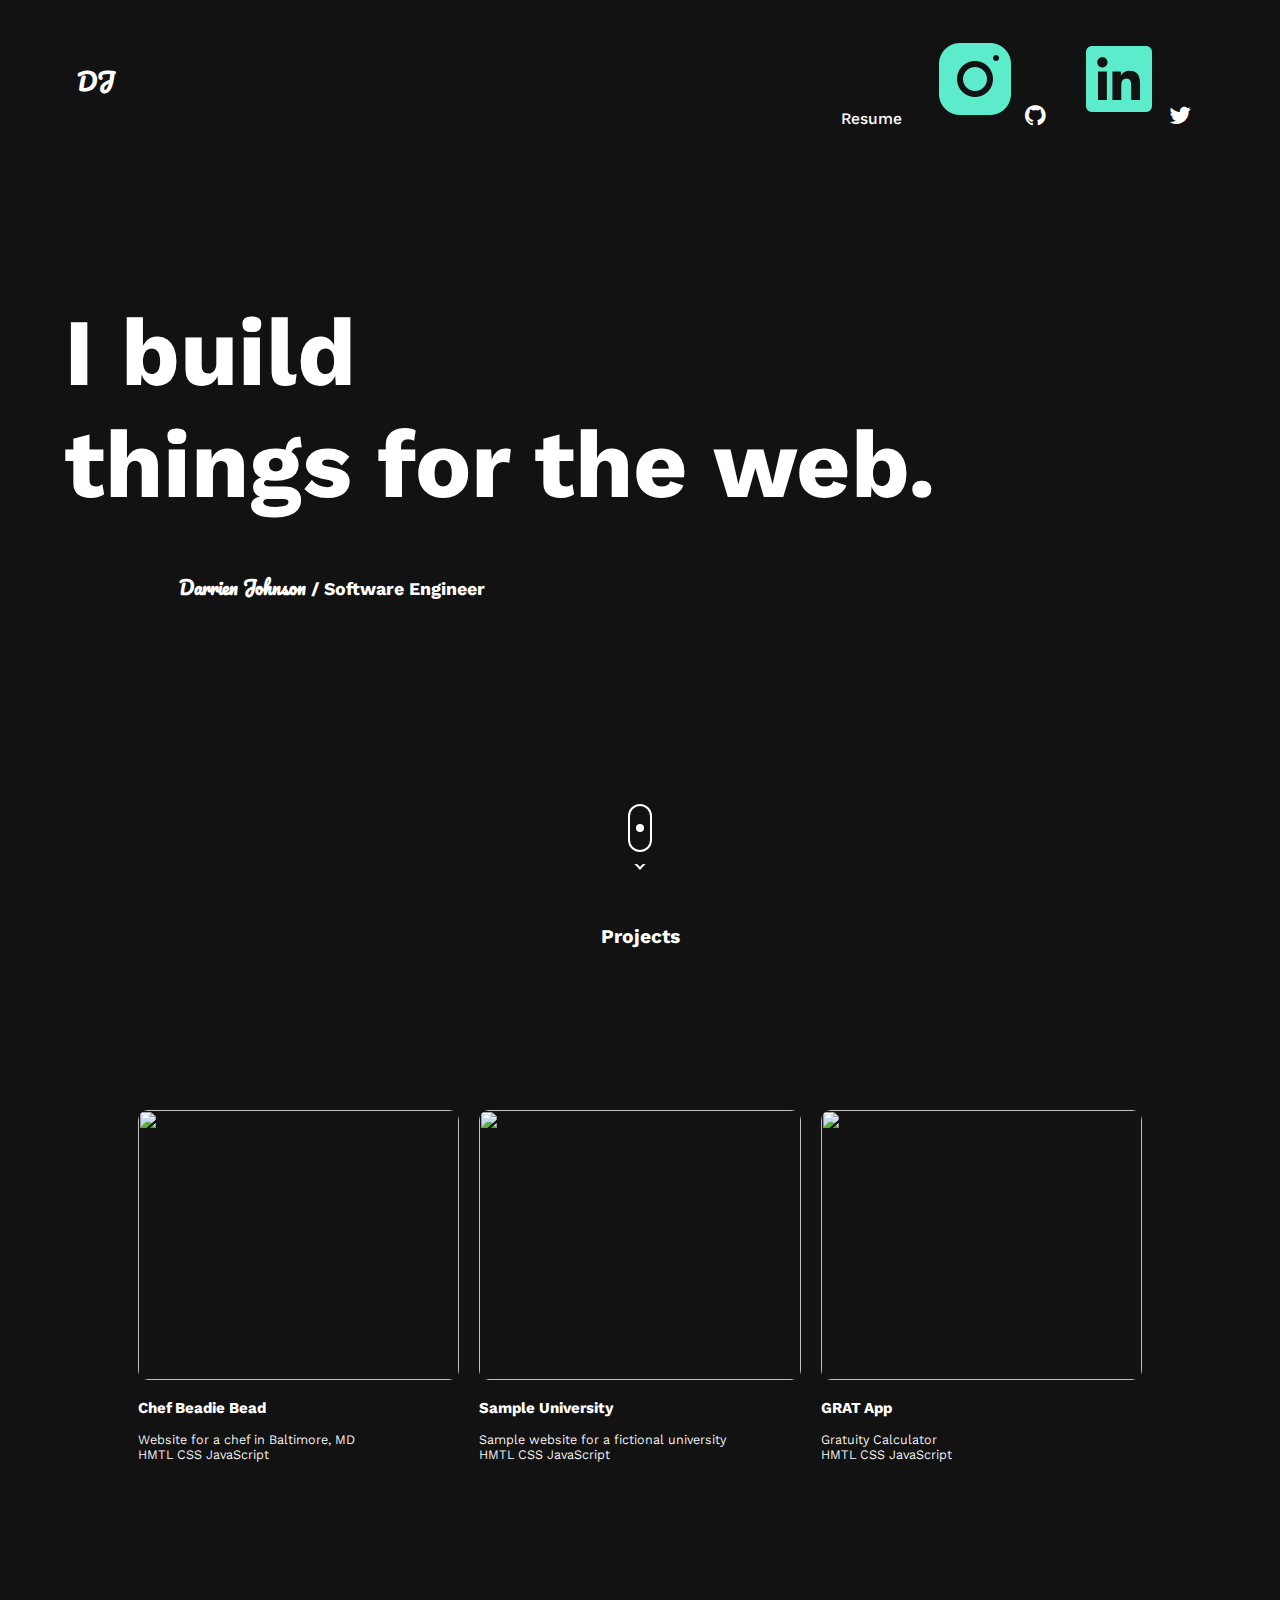
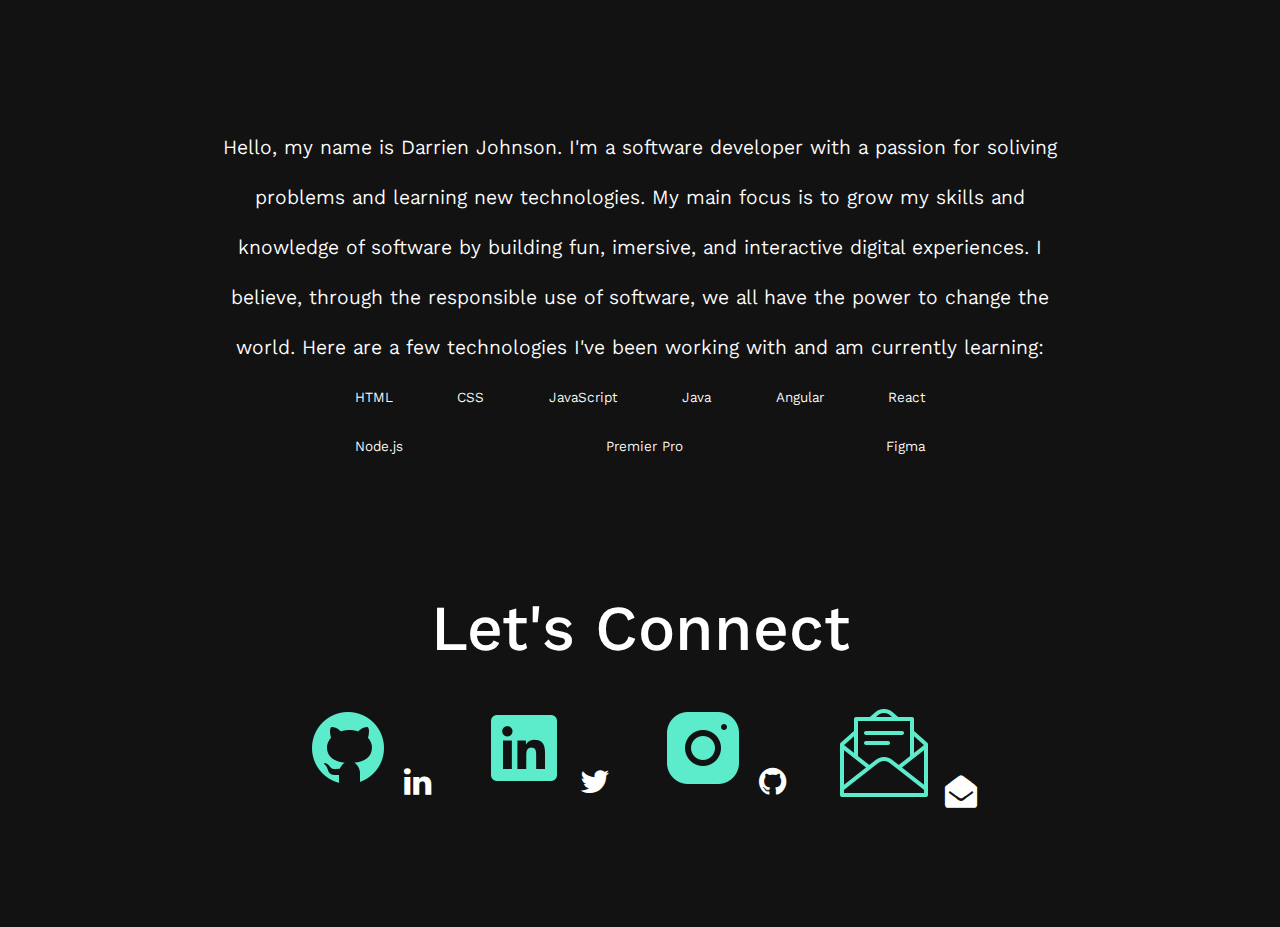
==== index2.html @ 26a6a9a2 "complete change to site" ====
<!DOCTYPE html>
<html lang="en">
<head>
    <meta charset="UTF-8">
    <meta http-equiv="X-UA-Compatible" content="IE=edge">
    <meta name="viewport" content="width=device-width, initial-scale=1.0">
    <title>Darrien Johnson</title>
    <link rel="stylesheet" href="style2.css">
    <link rel="preconnect" href="https://fonts.googleapis.com">
    <link rel="preconnect" href="https://fonts.gstatic.com" crossorigin>
    <link href="https://fonts.googleapis.com/css2?family=Kantumruy+Pro:wght@200;300;400;500&family=Pacifico&display=swap" rel="stylesheet">
    <link rel="stylesheet" href="https://stackpath.bootstrapcdn.com/font-awesome/4.7.0/css/font-awesome.min.css">
</head>
<body>
<!-- ---------HEADER--------- -->
    <section class="header">
        <nav>
            <h3><a href="index.html" class="color-change">DJ</a></h3>
            <div class="nav-links" id="navLinks">
                <i class="fa fa-times" onclick="hideMenu()"></i>
                <ul>
                    <li><a href="" target="_blank" id="resume">Resume</a></li>
                    <li>
                        <a href="https://github.com/darrienjohnson" target="_blank"><img src="images/Instagram-30-60-90px/icons8-instagram-90.png" alt="">
                            <i class="fa fa-github"></i>
                        </a>
                    </li>
                    <li>
                        <a href="https://www.linkedin.com/in/darrien-johnson-926b67159/" target="_blank"><img src="images/LinkedIn-30-60-90px/icons8-linkedin-90.png" alt="">
                            <i class="fa fa-twitter"></i>
                        </a>
                    </li>
                </ul>
            </div>
            <i class="fa fa-bars" onclick="showMenu()"></i>
        </nav>
        <div class="text-box">
                <h1>I build <br>things for the <span class="color-change">web</span>.</h1>
                <h3><span>Darrien Johnson </span>/ Software Engineer</h3>
        </div>
        <div class="hero">
            <a href="" class="scroll-down">
                <div class="mouse">
                    <span></span>
                </div>
                <div class="arrow">
                    <span></span>
                </div>
            </a>
        </div>
    </section>
<!-- ---------PROJECTS--------- -->
    <section class="projects">
        <h2>Projects</h2>
        <div class="row">
            <div class="col">
                <img src="/darrienjohnson.github.io/images/preview1.jpg" alt="">
                <h3>Chef Beadie Bead</h3>
                <p>Website for a chef in Baltimore, MD</p>
                <p>HMTL CSS JavaScript</p>
            </div>
            <div class="col">
                <img src="/darrienjohnson.github.io/images/preview2.png" alt="">
                <h3>Sample University</h3>
                <p>Sample website for a fictional university</p>
                <p>HMTL CSS JavaScript</p>
            </div>
            <div class="col">
                <img src="/darrienjohnson.github.io/images/preview3.png" alt="">
                <h3>GRAT App</h3>
                <p>Gratuity Calculator</p>
                <p>HMTL CSS JavaScript</p>
            </div>
        </div>

    </section>
<!-- ---------ABOUT & CONTACT--------- -->
    <section>
        <div class="about-row">
            <DIV class="about about-col">
                    <p>Hello, my name is Darrien Johnson. I'm a software developer with a passion for <span class="color-change">soliving problems</span> and learning new technologies. My main focus is to grow my skills and <span class="color-change">knowledge</span> of software by building <span class="color-change">fun</span>, imersive, and interactive digital experiences. I believe, through the responsible use of software, we all have the power to change the <span class="color-change">world</span>. Here are a few technologies I've been working with and am currently learning: </p>
                    <div class="technologies">
                        <div>HTML</div>
                        <div>CSS</div>
                        <div>JavaScript</div>
                        <div>Java</div>
                        <div>Angular</div>
                        <div>React</div>
                        <div>Node.js</div>
                        <div>Premier Pro</div>
                        <div>Figma</div>
                </div>
            </DIV>
            <div class="contact about-col">
                <h3>Let's Connect</h3>
                <div class="social-icons">
                    <ul>
                        <li>
                            <a href="https://github.com/darrienjohnson" target="_blank"><img src="images/GitHub-30-60-90px/icons8-github-90.png" alt="">
                                <i class="fa fa-linkedin"></i>
                            </a>
                        </li>
                        <li>
                            <a href="https://www.linkedin.com/in/darrien-johnson-926b67159/" target="_blank"><img src="images/LinkedIn-30-60-90px/icons8-linkedin-90.png" alt="">
                                <i class="fa fa-twitter"></i>
                            </a>
                        </li>
                        <li>
                            <a href="https://github.com/darrienjohnson" target="_blank"><img src="images/Instagram-30-60-90px/icons8-instagram-90.png" alt="">
                                <i class="fa fa-github"></i>
                            </a>
                        </li>
                        <li>
                            <a href="mailto:darrien.rjohnson@gmail.com" target="_blank"><img src="images/Email Open-50-100px/icons8-email-open-100.png" alt="">
                                <i class="fa fa-envelope-open"></i>
                            </a>
                        </li>
                      </ul>
                </div>
            </div>
        </div>
    </section>

<!-- ---------JavaScript for Toggle Menu Icon--------- -->
<script>
    let navLinks = document.getElementById('navLinks');
    function showMenu(){
        navLinks.style.right = "0";
    }
    function hideMenu(){
        navLinks.style.right = "-200px";
    }
</script>
</body>
</html>
---- style2.css ----
* {
    margin: 0;
    padding: 0;
    box-sizing: border-box;
    /* font-family: 'Kantumruy Pro', sans-serif; */
}

body{
    background-color: #121212;
    font-family: 'Kantumruy Pro', sans-serif;
    color: #fff;
    font-size: 13px;
    text-decoration: none;
}

.header{
    min-height: 100vh;
    width: 100%;
    background-position: center;
    background-size: cover;
    position: relative
}

nav{
    display: flex;
    padding: 2% 6%;
    justify-content: space-between;
    align-items: center;
}
/*------name / logo------*/
nav h3{
    font-size: 24px;
    font-family: 'Pacifico', cursive;
}

nav h3 a{
    text-decoration: none;
    color: #fff;
}

/*------Nav links------*/
.nav-links{
    flex: 1;
    text-align: right;
}

.nav-links ul li a i{
    font-size: 24px;
}

.nav-links ul li{
    list-style: none;
    display: inline-block;
    padding: 8px 12px;
    position: relative;
    transition: 0.5s;
}
.nav-links ul li:hover{
    transform: translateY(-2px);
}


.nav-links ul li a{
    text-decoration: none;
    color: #fff;
    font-size: 16px;
    font-weight: 500;
}
.nav-links ul li a:hover{
    -webkit-animation: rainbow 3s linear infinite alternate;
}

/*------Hero Text Box------*/

.text-box{
    width: 90%;
    color: #fff;
    position: absolute;
    top: 50%;
    left: 50%;
    transform: translate(-50%, -50%);
    text-align: left;
}

.text-box h1{
    font-size: 95px;
}

.text-box h3{
    font-size: 18px;
    padding-top: 50px;
    margin-left: 10%;
}

.text-box h3 span{
    font-family: 'Pacifico', cursive;
}

/*------Rainbow Animation Text------*/

.color-change{
    -webkit-animation: rainbow 10s linear infinite alternate;
}

@keyframes rainbow{
    0% {color: #ff8b00;}
    10% {color: #e8ff00;}
    20% {color: #5dff00;}
    30% {color: #00ff2e;}
    40% {color: #00ffb9;}
    50% {color: #00b9ff;}
    60% {color: #002eff;}
    70% {color: #5d00ff;}
    80% {color: #e800ff;}
    90% {color: #ff00b8;}
    100% {color: #ff0000;}
}


/*------HAMBURGER MENU------*/
nav .fa-bars{
    display: none;
}
nav .fa-times{
    display: none;
}
/*@MEDIA QUERY*/
@media(max-width: 750px){
    .nav-links ul li{
        display: block;
    }
    /*END of MEDIA QUERY*/
    .nav-links{
        position: fixed;
        background: #121212;
        height: 100vh;
        width: 200px;
        top: 0;
        right: -200px;
        text-align: left;
        z-index: 2;
        transition: 1s;
    }
    nav .fa{
        display: block;
        color: #fff;
        margin: 10px;
        font-size: 22px;
        cursor: pointer;
    }
    
    nav .fa:hover{
        -webkit-animation: rainbow 10s linear infinite alternate; 
    }
    
    .nav-links ul{
        padding: 30px;
    }

}
/*------MOUSE SCROLL ICON------*/
.scroll-down{
    position: absolute;
    bottom: 2rem;
    left: 50%;
    transform: translateX(-50%);
    display: flex;
    flex-direction: column;
    align-items: center;
}

.mouse{
    width: 1.5rem;
    height: 3rem;
    border: 2px solid #fff;
    border-radius: 2rem;
    margin-bottom: .5rem;
    display: flex;
}
.mouse span{
    width: .5rem;
    height: .5rem;
    background-color: #fff;
    display: block;
    border-radius: 50%;
    margin: auto;
    animation: move-wheel 1.5s linear infinite;
}
.arrow span{
    display: block;
    width: .5rem;
    height: .5rem;
    border: 2px solid transparent;
    border-right-color:#fff;
    border-bottom-color:#fff;
    transform: rotate(45deg);
    animation: arrow-down 1s linear infinite;
}
/*------KEY FRAMES FOR MOUSE WHEEL ANIMATION------*/

@keyframes move-wheel{
    0%{
        opacity: 0;
        transform: translateY(-1rem);
    }
    50%{
        opacity: .5;
        transform: translateY(.1rem);
    }
    100%{
        opacity: 1;
        transform: translateY(1rem);
    }
}
/*------KEY FRAMES FOR ARROW UNDER MOUSE WHEEL------*/
@keyframes arrow-down{
    0%{
        opacity: 0;
    }
    25%{
        opacity: .25;
    }
    50%{
        opacity: .5;
    }
    75%{
        opacity: .75;
    }
    100%{
        opacity: 1;
    }
}

/*------PROJECT SECTION------*/

.projects{
    width: 80%;
    margin: auto;
    text-align: center;
    padding-top: 25px;  
}

.row{
    display: flex;
    height: 88%;
    align-items: center;
    min-height: 75vh;
    width: 100%;
    background-position: center;
    background-size: cover;
    position: relative
}


.col{
    flex-basis: 50%;
    border-radius: 10px;
    margin-bottom: 5%;
    text-align: left;
    margin: 20px 5px;
    padding: 5px;
}


.col img{
    width: 100%;
    border-radius: 10px;
    height: 30vh;
    transition: .5s;
}

.col img:hover{
    box-shadow: 0 0 20px 0px rgba(103, 103, 103, 0.2);
    transform: translateY(-2px);
}
.col p{
    padding: 0;
}

.col h3{
    margin-top: 16px;
    margin-bottom: 15px;
    text-align: left;
}


@media(max-width: 850px){
    .row{
        flex-direction: column;
    }
}

/*------ABOUT AND CONTACT SECTION------*/

.about-row{
    /* display: flex; */
    height: 88%;
    width: 70%;
    align-items: center;
    min-height: 50vh;
    margin: auto;
    padding: 60px 0;
}

.about-col{
    border-radius: 10px;
    margin-bottom: 5%;
    margin: 20px 5px;
    padding: 20px;
    text-align: center;
}

.about-col p{
    font-size: 20px;
    line-height: 50px;
}


@media(max-width: 850px){
    .about-row{
        flex-direction: column;
    }
}

.technologies{
    display: flex;
    margin: 0 auto;
    flex-wrap: wrap;
    align-items: center;
    justify-content: space-between;
    width: 75%;
}

.technologies div{
    padding: 1rem 2rem;
    font-size: 14px;
}

/*------Social Links------*/


.contact h3{
    font-size: 4rem;
    font-weight: 500;
    padding: 60px 0 20px;
    margin-left: 20px;
    margin: 0 auto;
}

.social-icons ul{
    display: flex;
justify-content: center;
font-size: 2rem;
padding: 1rem;
}


.social-icons li {
    list-style: none;
    transition: .5s;
}
.social-icons li:hover {
    transform: translateY(-2px); 
}

.social-icons li a{
    text-decoration: none;
    color: #fff;
    padding: 0 1.5rem;
}

.social-icons li a:hover{
    -webkit-animation: rainbow 10s linear infinite alternate;
}
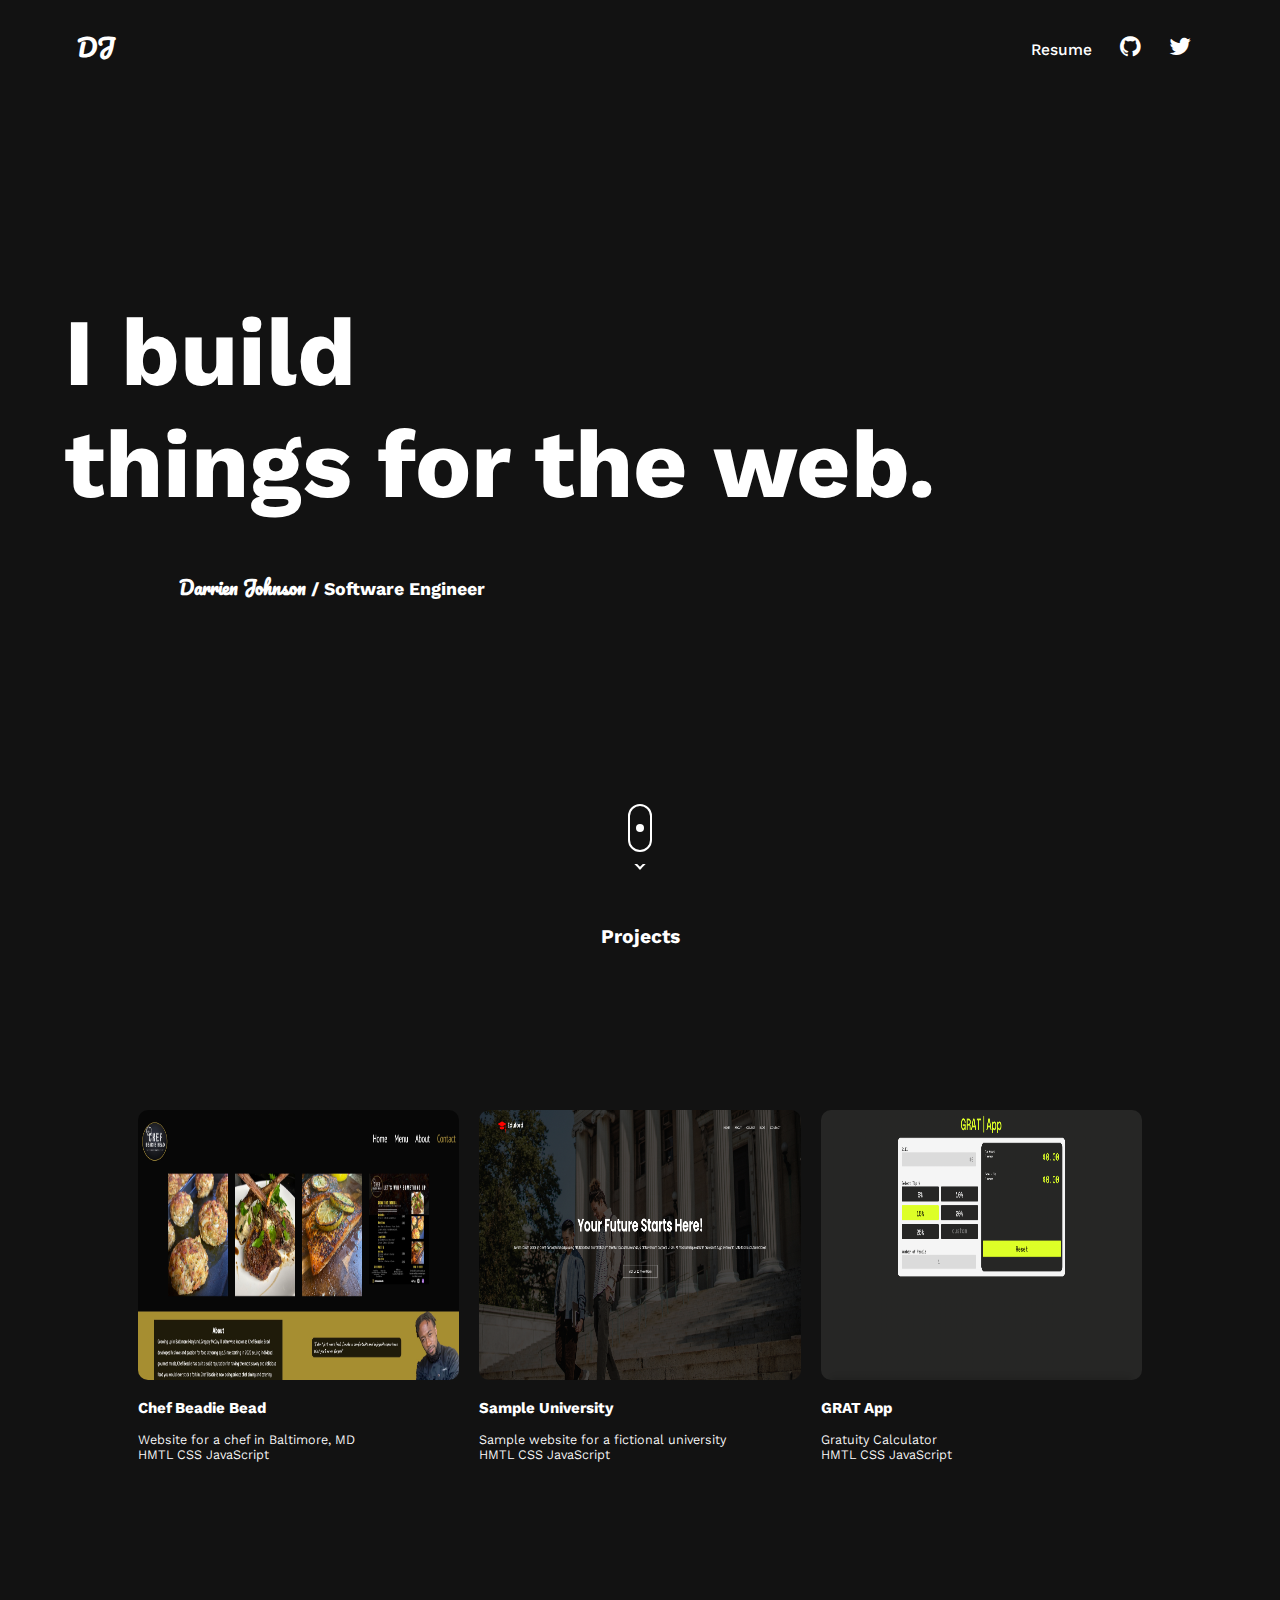
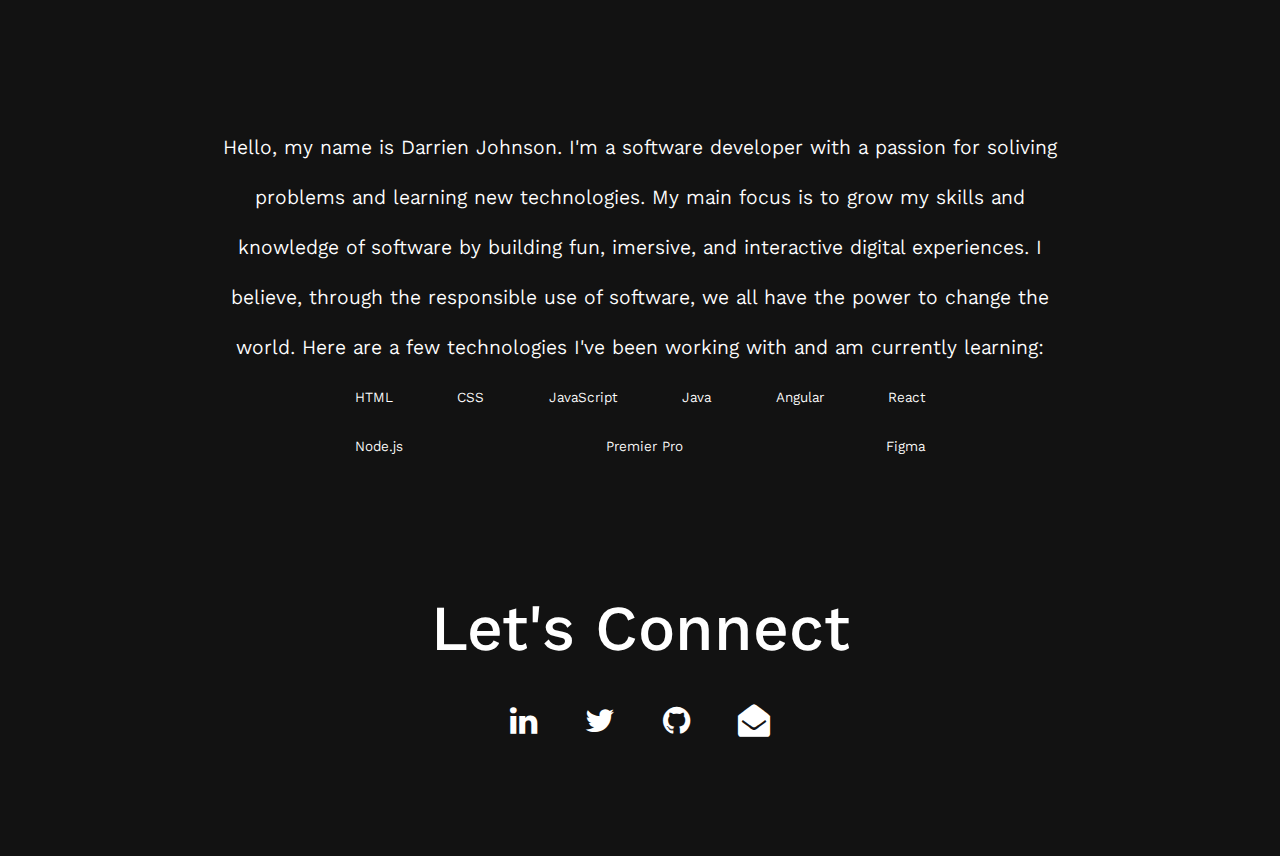
==== commit bdee857d: "icons from old site" ====
--- a/index2.html
+++ b/index2.html
@@ -21,12 +21,12 @@
                 <ul>
                     <li><a href="" target="_blank" id="resume">Resume</a></li>
                     <li>
-                        <a href="https://github.com/darrienjohnson" target="_blank"><img src="images/Instagram-30-60-90px/icons8-instagram-90.png" alt="">
+                        <a href="https://github.com/darrienjohnson" target="_blank">
                             <i class="fa fa-github"></i>
                         </a>
                     </li>
                     <li>
-                        <a href="https://www.linkedin.com/in/darrien-johnson-926b67159/" target="_blank"><img src="images/LinkedIn-30-60-90px/icons8-linkedin-90.png" alt="">
+                        <a href="https://www.linkedin.com/in/darrien-johnson-926b67159/" target="_blank">
                             <i class="fa fa-twitter"></i>
                         </a>
                     </li>
@@ -54,19 +54,19 @@
         <h2>Projects</h2>
         <div class="row">
             <div class="col">
-                <img src="/darrienjohnson.github.io/images/preview1.jpg" alt="">
+                <img src="./images/preview1.jpg" alt="">
                 <h3>Chef Beadie Bead</h3>
                 <p>Website for a chef in Baltimore, MD</p>
                 <p>HMTL CSS JavaScript</p>
             </div>
             <div class="col">
-                <img src="/darrienjohnson.github.io/images/preview2.png" alt="">
+                <img src="./images/preview2.png" alt="">
                 <h3>Sample University</h3>
                 <p>Sample website for a fictional university</p>
                 <p>HMTL CSS JavaScript</p>
             </div>
             <div class="col">
-                <img src="/darrienjohnson.github.io/images/preview3.png" alt="">
+                <img src="./images/preview3.png" alt="">
                 <h3>GRAT App</h3>
                 <p>Gratuity Calculator</p>
                 <p>HMTL CSS JavaScript</p>
@@ -96,22 +96,22 @@
                 <div class="social-icons">
                     <ul>
                         <li>
-                            <a href="https://github.com/darrienjohnson" target="_blank"><img src="images/GitHub-30-60-90px/icons8-github-90.png" alt="">
+                            <a href="https://github.com/darrienjohnson" target="_blank">
                                 <i class="fa fa-linkedin"></i>
                             </a>
                         </li>
                         <li>
-                            <a href="https://www.linkedin.com/in/darrien-johnson-926b67159/" target="_blank"><img src="images/LinkedIn-30-60-90px/icons8-linkedin-90.png" alt="">
+                            <a href="https://www.linkedin.com/in/darrien-johnson-926b67159/" target="_blank">
                                 <i class="fa fa-twitter"></i>
                             </a>
                         </li>
                         <li>
-                            <a href="https://github.com/darrienjohnson" target="_blank"><img src="images/Instagram-30-60-90px/icons8-instagram-90.png" alt="">
+                            <a href="https://github.com/darrienjohnson" target="_blank">
                                 <i class="fa fa-github"></i>
                             </a>
                         </li>
                         <li>
-                            <a href="mailto:darrien.rjohnson@gmail.com" target="_blank"><img src="images/Email Open-50-100px/icons8-email-open-100.png" alt="">
+                            <a href="mailto:darrien.rjohnson@gmail.com" target="_blank">
                                 <i class="fa fa-envelope-open"></i>
                             </a>
                         </li>
